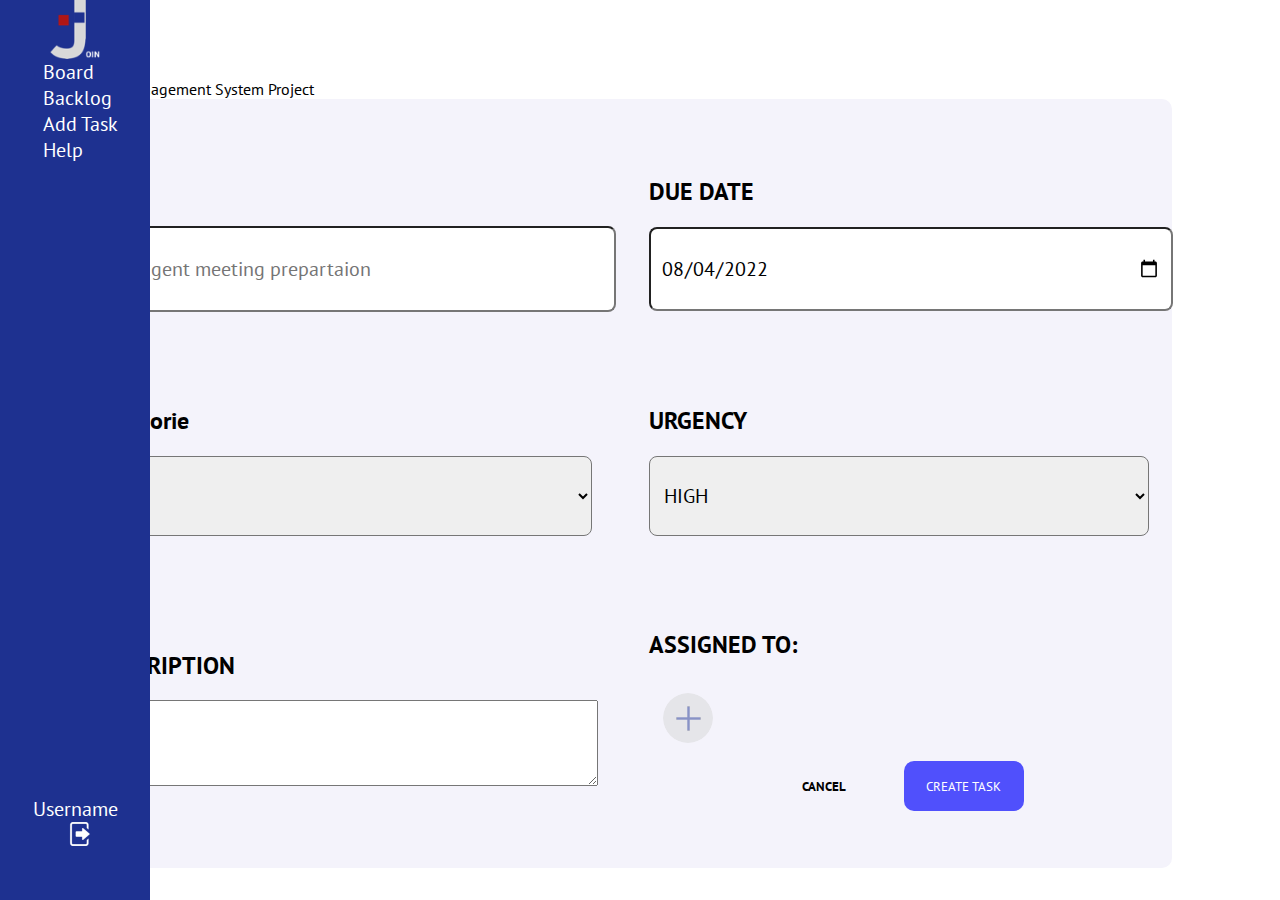
==== addTask.html @ 9ac65117 "responsiv addTask / not final" ====
<!DOCTYPE html>
<html lang="de">

<head>
    <meta charset="UTF-8">
    <meta http-equiv="X-UA-Compatible" content="IE=edge">
    <meta name="viewport" content="width=device-width, initial-scale=1.0">
    <title>add Task</title>
    <link rel="icon" href="img/joinlogo.png">
    <link href="https://cdn.jsdelivr.net/npm/bootstrap@5.2.0/dist/css/bootstrap.min.css" rel="stylesheet" integrity="sha384-gH2yIJqKdNHPEq0n4Mqa/HGKIhSkIHeL5AyhkYV8i59U5AR6csBvApHHNl/vI1Bx" crossorigin="anonymous">
    <link rel="icon" href="img/joinlogo.png">
    <link rel="stylesheet" href="css/style.css">
    <link rel="stylesheet" href="css/fonts.css">
    <link rel="stylesheet" href="css/board.css">
    <link rel="stylesheet" href="templates/header.css">
    <link rel="stylesheet" href="css/addtask.css">
    <script src="/scripts/mini_backend.js"></script>
    <script src="/scripts/script.js"></script>
    <script src="scripts/addTask.js"></script>
    <script src="scripts/board.js"></script>
    <script src="templates/includeHTML.js"></script>
    <script src="templates/header.js"></script>
</head>



<body onload="init(); loadDataBase();" class="d-flex">

    <div class="header-include-html" include-html="templates/header.html">
    </div>

    <div class="mainAddTaskContainer">


        <div class="pb-5">
            <h2 class="mb-0 fw-bold">Add Task</h2>
            <span class="text-primary">Learning Management System Project</span>
        </div>
        <div class=" addTask content-bg">
            <form onsubmit="addTask(); return false">
                <div class="inputFielder">
                    <h2 class="w-50 fs-5 fw-bold text-primary">Title</h2>
                    <input required type="text" placeholder="Managent meeting prepartaion" name="" id="title">
                </div>
                <div class="inputFielder">
                    <h2 class="w-50 fs-5 fw-bold text-primary"> DUE DATE</h2>
                    <input required type="date" value="2022-08-04" name="" id="date">
                </div>

                <div class="inputFielder">
                    <h2 class="w-50 fs-5 fw-bold text-primary">Categorie</h2>
                    <select onclick="updateCurrentUsers()" id="categorie" size="1">
                        <option>Sale</option>
                        <option>Product</option>
                        <option>Marketing</option>
                    </select>
                </div>
                <div class="inputFielder">
                    <h2 class="w-50 fs-5 fw-bold text-primary">URGENCY</h2>
                    <select id="prio" size="1">
                        <option>HIGH</option>
                        <option>MIDDLE</option>
                        <option>LOW</option>
                    </select>
                </div>
                <div class="inputFielder">
                    <h2 class="w-50 fs-5 fw-bold text-primary">DESCRIPTION</h2>
                    <textarea required name="" cols="50" id="description"></textarea>
                </div>

                <div class="inputFielder assignedContainer">
                    <h2 class="fs-5 fw-bold text-primary">ASSIGNED TO: <span id="AssignedName"></span> </h2>
                    <div class="test"><img class="avatar" src="img/icon plus.png" onclick="EmployeePicker()" alt="">
                        <div class="test2" id="NameFromEmployess"></div>


                        <div class="buttons"> <button class="cancelButton">CANCEL</button>
                            <button disabled id="createdButton" class="createButton">CREATE TASK</button>
                        </div>
                    </div>
                </div>
            </form>
        </div>

    </div>

</body>

</html>
---- css/style.css ----
* {
    font-family: 'PT Sans';
}

body {
    box-sizing: border-box;
}

.d-none {
    display: none;
}

.width-100 {
    width: 100%;
}

.text-center {
    text-align: center;
}

.flex-wrap {
    flex-wrap: wrap;
}

.word-wrap {
    word-wrap: break-word;
}

.align-center {
    align-items: center;
}

.object-fit {
    object-fit: contain;
}

.mr-10 {
    margin-right: 10px;
}

.mt-10 {
    margin-top: 10px;
}

/*Colors*/

.bg-blue {
    background-color: rgb(113, 149, 254);
}

.Product {
    background-color: rgb(204, 131, 223);
}

.Marketing {
    background-color: rgb(252, 176, 118);
}

.Sale {
    background-color: rgb(109, 161, 122);
}

/* Image */
.img-20 {
    width: 20px;
}

.img-25 {
    width: 25px;
}

.img-50 {
    width: 50px;
}

.img-75 {
    width: 75px;
}

.img-100 {
    width: 100px;
}

.img-150 {
    width: 150px;
}

.img-200 {
    width: 200px;
}

.img-250 {
    width: 250px;
}

.img-500 {
    width: 500px;
}

/* Backlog */

.primary-text {
    color: #1E3190;
}

.header-template {
    width: 150px;
}

.bl-task-box {
    padding-left: 8px;
    border-radius: 0.475rem;
}

.content-bg {
    background-color: #F4F3FB;
}

.bl-w-25 {
    width: 25%;
}

.bl-w-50 {
    width: 50%;
}

.bl-w-75 {
    width: 75%;
}

.bl-w-100 {
    width: calc(100% - 150px);
}

.pl {
    padding-left: 8vw;
}

.text-overflow {
    text-overflow: ellipsis;
}

@media (max-width: 768px) {
    .bl-w-25 {
        width: 50%;
    }

    .bl-w-50 {
        width: 100%;
    }

    .bl-w-75 {
        width: 50%;
    }

    .pl {
        padding-left: 0;
    }

    .h-details {
        display: none !important;
    }

    .rs-mt {
        margin-top: 15px;
    }

    .header-template {
        width: 0;
    }

    .bl-w-100 {
        width: 100%;
    }

    .admin-panel-container {
        margin-top: 100px;
        margin-left: 0 !important;
    }
}


/* Login */

.img-design {
    height: 100vh;
    width: 100%;
    object-fit: cover;
}

.login-container {
    position: absolute;
    z-index: 1;
    flex-direction: column;
    width: 400px;
    height: 450px;
    background-color: rgba(0, 0, 0, 0.7);
    padding: 64px;
    border-radius: 10px;
    overflow: hidden;
}

.login-container h1 {
    color: white;
}

.flex-center {
    display: flex;
    align-items: center;
    justify-content: center;
}

.form-design {
    display: flex;
    align-items: center;
    justify-content: center;
    flex-direction: column;
}

.input-design {
    padding: 8px;
    background-color: white;
    border-radius: 10px;
    border: none;
    outline: none;
}

.login-btn-design {
    font-size: 20px;
    padding: 10px;
    border-radius: 10px;
    border: none;
    outline: none;
    color: white;
    background-color: rgba(251, 252, 255, 0.2);
    transition: all 225ms ease-in-out;
}

.login-btn-design:hover {
    background-color: rgba(30, 49, 144, 1);
    transition: all 225ms ease-in-out;
}

.extra {
    font-weight: bold;
    color: white;
    transition: all 225ms ease-in-out;
    cursor: pointer;
}

.line {
    font-weight: bold;
    color: white;
}

.extra:hover {
    color: rgb(30, 49, 144);
    transition: all 225ms ease-in-out;
}

#noUser {
    color: white;
    text-align: center;
    padding: 8px;
    background-color: red;
    border-radius: 10px;
}

/* Admin-Panel */

.underline {
    border-bottom: 2px solid lightgray;
}

.admin-panel-container {
    display: flex;
    align-items: center;
    flex-direction: column;
    height: 100vh;
    padding-top: 16px;
    margin-left: 150px;
    overflow: hidden;
}

.admin-panel-inline-container {
    display: flex;
}

.text-design {
    font-size: 40px;
}

.create-btn-design {
    font-size: 20px;
    padding: 10px;
    border-radius: 10px;
    width: 200px;
    border: none;
    outline: none;
    color: white;
    background-color: rgba(30, 49, 144, 0.7);
    transition: all 225ms ease-in-out;
}

.delete-btn-design {
    font-size: 20px;
    padding: 10px;
    border-radius: 10px;
    width: 100px;
    border: none;
    outline: none;
    color: white;
    background-color: rgba(30, 49, 144, 0.7);
    transition: all 225ms ease-in-out;
}

.create-btn-design:hover,
.delete-btn-design:hover {
    background-color: rgba(30, 49, 144, 1);
    transition: all 225ms ease-in-out;
}

.flex-only-center {
    display: flex;
    justify-content: center;
}

.flex-left {
    display: flex;
    justify-items: center;

}

.flex-around {
    display: flex;
    align-items: center;
    justify-content: space-around;
}

.username-design {
    display: flex;
    align-items: center;
    flex-direction: column;

}

.username-text-design {
    font-size: 24px;
    font-weight: bold;
}

#allUsers {
    display: table-caption;
}

.width-200px {
    width: 200px;
}

.width-225px {
    width: 225px;
}

.form-floating {
    width: 270px;
}

#isAdmin {
    cursor: pointer;
}

.alert {
    display: flex;
    align-items: center;
    justify-content: center;
    transform: scale(1);
    transition: all 225ms ease-in-out;
}

.transform {
    transform: scale(0);
    transition: all 225ms ease-in-out;
}

.all-users-container {
    float: right;
    height: 700px;
    overflow: auto;
}

.password-design {
    position: absolute;
    top: 30%;
    right: 5%;
}

.eye-img-design {
    width: 25px;
    cursor: pointer;
}

/*Section Impressum & Datenschutz*/

.header-impressum-datenschutz {
    width: calc(100% - 150px);
    display: flex;
    flex-direction: column;
    padding-left: 25px;
    padding-right: 25px;
    margin-top: 20px;
}

@media (max-width: 768px) {

    .header-impressum-datenschutz {
        width: calc(100% - 0px);
        margin-top: 150px;
    }
}

@media (max-width: 1030px) {
    .admin-panel-container {
        margin-top: 100px;
    }

    .flex-left {
        display: inline-grid !important;
        justify-items: center;
        text-align: center;
    }

    .flex-left button {
        margin: 0 !important;
    }

    .flex-around {
        display: unset !important;
    }

    .delete-btn-container {
        margin-bottom: 1rem !important;
    }

}


@media (max-width: 1345px) {
    .admin-panel-inline-container {
        display: flex;
        align-items: center;
        flex-direction: column;
    }

    .admin-panel-container {
        overflow: unset !important;
    }

    .input-container {
        margin: 0 !important;
    }

    .all-users-container {
        float: unset;
        height: unset;
        overflow: unset;
    }
}


@media (max-width: 460px) {
    .login-container {
        width: 300px;
        padding-left: 32px !important;
        padding-right: 32px !important;
    }

    input,
    .form-floating {
        width: 240px !important;
    }
}

@media (max-width: 300px) {
    .login-container {
        width: 225px;
        padding-left: 32px !important;
        padding-right: 32px !important;
    }

    input,
    .form-floating {
        width: 165px !important;
    }
}
---- css/fonts.css ----
/* lato-100 - latin */
@font-face {
    font-family: 'Lato';
    font-style: normal;
    font-weight: 100;
    src: url('../fonts/lato-v23-latin-100.eot'); /* IE9 Compat Modes */
    src: local(''),
         url('../fonts/lato-v23-latin-100.eot?#iefix') format('embedded-opentype'), /* IE6-IE8 */
         url('../fonts/lato-v23-latin-100.woff2') format('woff2'), /* Super Modern Browsers */
         url('../fonts/lato-v23-latin-100.woff') format('woff'), /* Modern Browsers */
         url('../fonts/lato-v23-latin-100.ttf') format('truetype'), /* Safari, Android, iOS */
         url('../fonts/lato-v23-latin-100.svg#Lato') format('svg'); /* Legacy iOS */
  }
  /* lato-100italic - latin */
  @font-face {
    font-family: 'Lato';
    font-style: italic;
    font-weight: 100;
    src: url('../fonts/lato-v23-latin-100italic.eot'); /* IE9 Compat Modes */
    src: local(''),
         url('../fonts/lato-v23-latin-100italic.eot?#iefix') format('embedded-opentype'), /* IE6-IE8 */
         url('../fonts/lato-v23-latin-100italic.woff2') format('woff2'), /* Super Modern Browsers */
         url('../fonts/lato-v23-latin-100italic.woff') format('woff'), /* Modern Browsers */
         url('../fonts/lato-v23-latin-100italic.ttf') format('truetype'), /* Safari, Android, iOS */
         url('../fonts/lato-v23-latin-100italic.svg#Lato') format('svg'); /* Legacy iOS */
  }
  /* lato-300 - latin */
  @font-face {
    font-family: 'Lato';
    font-style: normal;
    font-weight: 300;
    src: url('/fonts/lato-v23-latin-300.eot'); /* IE9 Compat Modes */
    src: local(''),
         url('../fonts/lato-v23-latin-300.eot?#iefix') format('embedded-opentype'), /* IE6-IE8 */
         url('../fonts/lato-v23-latin-300.woff2') format('woff2'), /* Super Modern Browsers */
         url('../fonts/lato-v23-latin-300.woff') format('woff'), /* Modern Browsers */
         url('../fonts/lato-v23-latin-300.ttf') format('truetype'), /* Safari, Android, iOS */
         url('../fonts/lato-v23-latin-300.svg#Lato') format('svg'); /* Legacy iOS */
  }
  /* lato-300italic - latin */
  @font-face {
    font-family: 'Lato';
    font-style: italic;
    font-weight: 300;
    src: url('../fonts/lato-v23-latin-300italic.eot'); /* IE9 Compat Modes */
    src: local(''),
         url('../fonts/lato-v23-latin-300italic.eot?#iefix') format('embedded-opentype'), /* IE6-IE8 */
         url('../fonts/lato-v23-latin-300italic.woff2') format('woff2'), /* Super Modern Browsers */
         url('../fonts/lato-v23-latin-300italic.woff') format('woff'), /* Modern Browsers */
         url('../fonts/lato-v23-latin-300italic.ttf') format('truetype'), /* Safari, Android, iOS */
         url('../fonts/lato-v23-latin-300italic.svg#Lato') format('svg'); /* Legacy iOS */
  }
  /* lato-regular - latin */
  @font-face {
    font-family: 'Lato';
    font-style: normal;
    font-weight: 400;
    src: url('../fonts/lato-v23-latin-regular.eot'); /* IE9 Compat Modes */
    src: local(''),
         url('../fonts/lato-v23-latin-regular.eot?#iefix') format('embedded-opentype'), /* IE6-IE8 */
         url('../fonts/lato-v23-latin-regular.woff2') format('woff2'), /* Super Modern Browsers */
         url('../fonts/lato-v23-latin-regular.woff') format('woff'), /* Modern Browsers */
         url('../fonts/lato-v23-latin-regular.ttf') format('truetype'), /* Safari, Android, iOS */
         url('../fonts/lato-v23-latin-regular.svg#Lato') format('svg'); /* Legacy iOS */
  }
  /* lato-italic - latin */
  @font-face {
    font-family: 'Lato';
    font-style: italic;
    font-weight: 400;
    src: url('../fonts/lato-v23-latin-italic.eot'); /* IE9 Compat Modes */
    src: local(''),
         url('../fonts/lato-v23-latin-italic.eot?#iefix') format('embedded-opentype'), /* IE6-IE8 */
         url('../fonts/lato-v23-latin-italic.woff2') format('woff2'), /* Super Modern Browsers */
         url('../fonts/lato-v23-latin-italic.woff') format('woff'), /* Modern Browsers */
         url('../fonts/lato-v23-latin-italic.ttf') format('truetype'), /* Safari, Android, iOS */
         url('../fonts/lato-v23-latin-italic.svg#Lato') format('svg'); /* Legacy iOS */
  }
  /* lato-700 - latin */
  @font-face {
    font-family: 'Lato';
    font-style: normal;
    font-weight: 700;
    src: url('../fonts/lato-v23-latin-700.eot'); /* IE9 Compat Modes */
    src: local(''),
         url('../fonts/lato-v23-latin-700.eot?#iefix') format('embedded-opentype'), /* IE6-IE8 */
         url('../fonts/lato-v23-latin-700.woff2') format('woff2'), /* Super Modern Browsers */
         url('../fonts/lato-v23-latin-700.woff') format('woff'), /* Modern Browsers */
         url('../fonts/lato-v23-latin-700.ttf') format('truetype'), /* Safari, Android, iOS */
         url('../fonts/lato-v23-latin-700.svg#Lato') format('svg'); /* Legacy iOS */
  }
  /* lato-700italic - latin */
  @font-face {
    font-family: 'Lato';
    font-style: italic;
    font-weight: 700;
    src: url('../fonts/lato-v23-latin-700italic.eot'); /* IE9 Compat Modes */
    src: local(''),
         url('../fonts/lato-v23-latin-700italic.eot?#iefix') format('embedded-opentype'), /* IE6-IE8 */
         url('../fonts/lato-v23-latin-700italic.woff2') format('woff2'), /* Super Modern Browsers */
         url('../fonts/lato-v23-latin-700italic.woff') format('woff'), /* Modern Browsers */
         url('../fonts/lato-v23-latin-700italic.ttf') format('truetype'), /* Safari, Android, iOS */
         url('../fonts/lato-v23-latin-700italic.svg#Lato') format('svg'); /* Legacy iOS */
  }
  /* lato-900 - latin */
  @font-face {
    font-family: 'Lato';
    font-style: normal;
    font-weight: 900;
    src: url('../fonts/lato-v23-latin-900.eot'); /* IE9 Compat Modes */
    src: local(''),
         url('../fonts/lato-v23-latin-900.eot?#iefix') format('embedded-opentype'), /* IE6-IE8 */
         url('../fonts/lato-v23-latin-900.woff2') format('woff2'), /* Super Modern Browsers */
         url('../fonts/lato-v23-latin-900.woff') format('woff'), /* Modern Browsers */
         url('../fonts/lato-v23-latin-900.ttf') format('truetype'), /* Safari, Android, iOS */
         url('../fonts/lato-v23-latin-900.svg#Lato') format('svg'); /* Legacy iOS */
  }
  /* lato-900italic - latin */
  @font-face {
    font-family: 'Lato';
    font-style: italic;
    font-weight: 900;
    src: url('../fonts/lato-v23-latin-900italic.eot'); /* IE9 Compat Modes */
    src: local(''),
         url('../fonts/lato-v23-latin-900italic.eot?#iefix') format('embedded-opentype'), /* IE6-IE8 */
         url('../fonts/lato-v23-latin-900italic.woff2') format('woff2'), /* Super Modern Browsers */
         url('../fonts/lato-v23-latin-900italic.woff') format('woff'), /* Modern Browsers */
         url('../fonts/lato-v23-latin-900italic.ttf') format('truetype'), /* Safari, Android, iOS */
         url('../fonts/lato-v23-latin-900italic.svg#Lato') format('svg'); /* Legacy iOS */
  }

  /* teko-300 - latin */
@font-face {
     font-family: 'Teko';
     font-style: normal;
     font-weight: 300;
     src: url('../fonts/teko-v15-latin-300.eot'); /* IE9 Compat Modes */
     src: local(''),
          url('../fonts/teko-v15-latin-300.eot?#iefix') format('embedded-opentype'), /* IE6-IE8 */
          url('../fonts/teko-v15-latin-300.woff2') format('woff2'), /* Super Modern Browsers */
          url('../fonts/teko-v15-latin-300.woff') format('woff'), /* Modern Browsers */
          url('../fonts/teko-v15-latin-300.ttf') format('truetype'), /* Safari, Android, iOS */
          url('.../fonts/teko-v15-latin-300.svg#Teko') format('svg'); /* Legacy iOS */
   }
   /* teko-regular - latin */
   @font-face {
     font-family: 'Teko';
     font-style: normal;
     font-weight: 400;
     src: url('../fonts/teko-v15-latin-regular.eot'); /* IE9 Compat Modes */
     src: local(''),
          url('../fonts/teko-v15-latin-regular.eot?#iefix') format('embedded-opentype'), /* IE6-IE8 */
          url('../fonts/teko-v15-latin-regular.woff2') format('woff2'), /* Super Modern Browsers */
          url('../fonts/teko-v15-latin-regular.woff') format('woff'), /* Modern Browsers */
          url('../fonts/teko-v15-latin-regular.ttf') format('truetype'), /* Safari, Android, iOS */
          url('../fonts/teko-v15-latin-regular.svg#Teko') format('svg'); /* Legacy iOS */
   }
   /* teko-500 - latin */
   @font-face {
     font-family: 'Teko';
     font-style: normal;
     font-weight: 500;
     src: url('../fonts/teko-v15-latin-500.eot'); /* IE9 Compat Modes */
     src: local(''),
          url('../fonts/teko-v15-latin-500.eot?#iefix') format('embedded-opentype'), /* IE6-IE8 */
          url('../fonts/teko-v15-latin-500.woff2') format('woff2'), /* Super Modern Browsers */
          url('../fonts/teko-v15-latin-500.woff') format('woff'), /* Modern Browsers */
          url('../fonts/teko-v15-latin-500.ttf') format('truetype'), /* Safari, Android, iOS */
          url('../fonts/teko-v15-latin-500.svg#Teko') format('svg'); /* Legacy iOS */
   }
   /* teko-600 - latin */
   @font-face {
     font-family: 'Teko';
     font-style: normal;
     font-weight: 600;
     src: url('../fonts/teko-v15-latin-600.eot'); /* IE9 Compat Modes */
     src: local(''),
          url('../fonts/teko-v15-latin-600.eot?#iefix') format('embedded-opentype'), /* IE6-IE8 */
          url('../fonts/teko-v15-latin-600.woff2') format('woff2'), /* Super Modern Browsers */
          url('../fonts/teko-v15-latin-600.woff') format('woff'), /* Modern Browsers */
          url('../fonts/teko-v15-latin-600.ttf') format('truetype'), /* Safari, Android, iOS */
          url('../fonts/teko-v15-latin-600.svg#Teko') format('svg'); /* Legacy iOS */
   }
   /* teko-700 - latin */
   @font-face {
     font-family: 'Teko';
     font-style: normal;
     font-weight: 700;
     src: url('../fonts/teko-v15-latin-700.eot'); /* IE9 Compat Modes */
     src: local(''),
          url('../fonts/teko-v15-latin-700.eot?#iefix') format('embedded-opentype'), /* IE6-IE8 */
          url('../fonts/teko-v15-latin-700.woff2') format('woff2'), /* Super Modern Browsers */
          url('../fonts/teko-v15-latin-700.woff') format('woff'), /* Modern Browsers */
          url('../fonts/teko-v15-latin-700.ttf') format('truetype'), /* Safari, Android, iOS */
          url('../fonts/teko-v15-latin-700.svg#Teko') format('svg'); /* Legacy iOS */
   }

   /* pt-sans-regular - latin */
@font-face {
     font-family: 'PT Sans';
     font-style: normal;
     font-weight: 400;
     src: url('../fonts/pt-sans-v17-latin-regular.eot'); /* IE9 Compat Modes */
     src: local(''),
          url('../fonts/pt-sans-v17-latin-regular.eot?#iefix') format('embedded-opentype'), /* IE6-IE8 */
          url('../fonts/pt-sans-v17-latin-regular.woff2') format('woff2'), /* Super Modern Browsers */
          url('../fonts/pt-sans-v17-latin-regular.woff') format('woff'), /* Modern Browsers */
          url('../fonts/pt-sans-v17-latin-regular.ttf') format('truetype'), /* Safari, Android, iOS */
          url('../fonts/pt-sans-v17-latin-regular.svg#PTSans') format('svg'); /* Legacy iOS */
   }
   /* pt-sans-italic - latin */
   @font-face {
     font-family: 'PT Sans';
     font-style: italic;
     font-weight: 400;
     src: url('../fonts/pt-sans-v17-latin-italic.eot'); /* IE9 Compat Modes */
     src: local(''),
          url('../fonts/pt-sans-v17-latin-italic.eot?#iefix') format('embedded-opentype'), /* IE6-IE8 */
          url('../fonts/pt-sans-v17-latin-italic.woff2') format('woff2'), /* Super Modern Browsers */
          url('../fonts/pt-sans-v17-latin-italic.woff') format('woff'), /* Modern Browsers */
          url('../fonts/pt-sans-v17-latin-italic.ttf') format('truetype'), /* Safari, Android, iOS */
          url('../fonts/pt-sans-v17-latin-italic.svg#PTSans') format('svg'); /* Legacy iOS */
   }
   /* pt-sans-700 - latin */
   @font-face {
     font-family: 'PT Sans';
     font-style: normal;
     font-weight: 700;
     src: url('../fonts/pt-sans-v17-latin-700.eot'); /* IE9 Compat Modes */
     src: local(''),
          url('../fonts/pt-sans-v17-latin-700.eot?#iefix') format('embedded-opentype'), /* IE6-IE8 */
          url('../fonts/pt-sans-v17-latin-700.woff2') format('woff2'), /* Super Modern Browsers */
          url('../fonts/pt-sans-v17-latin-700.woff') format('woff'), /* Modern Browsers */
          url('../fonts/pt-sans-v17-latin-700.ttf') format('truetype'), /* Safari, Android, iOS */
          url('../fonts/pt-sans-v17-latin-700.svg#PTSans') format('svg'); /* Legacy iOS */
   }
   /* pt-sans-700italic - latin */
   @font-face {
     font-family: 'PT Sans';
     font-style: italic;
     font-weight: 700;
     src: url('../fonts/pt-sans-v17-latin-700italic.eot'); /* IE9 Compat Modes */
     src: local(''),
          url('../fonts/pt-sans-v17-latin-700italic.eot?#iefix') format('embedded-opentype'), /* IE6-IE8 */
          url('../fonts/pt-sans-v17-latin-700italic.woff2') format('woff2'), /* Super Modern Browsers */
          url('../fonts/pt-sans-v17-latin-700italic.woff') format('woff'), /* Modern Browsers */
          url('../fonts/pt-sans-v17-latin-700italic.ttf') format('truetype'), /* Safari, Android, iOS */
          url('../fonts/pt-sans-v17-latin-700italic.svg#PTSans') format('svg'); /* Legacy iOS */
   }
---- css/board.css ----
/*Section board.html*/

.board {
    display: flex;
}

.header-include-html { 
    width: 150px;
}

.all-boxes {
    width: calc(100% - 150px);
    display: flex;
    justify-content: center;
    margin-top: 50px;
}

.div-todo-progress {
    display: flex;
}

.div-testing-Done {
    display: flex;
}

.board-box { /*One Complete department*/
    width: 350px;
    padding-left: 14px;
    padding-right: 14px;
    margin-bottom: 8px;
}

.board-content { /*Board-Content Departments*/
    background-color: rgb(244, 243, 251);
    overflow: auto;
    height: 800px;
    padding: 20px;
    border-radius: 5px;
}

/*Section board.js/function htmlTicket()*/

.ticket-color {
    border-radius: 10px;
    padding-left: 8px;
}

.ticket {
    padding: 10px;
    margin-bottom: 20px;
    font-size: 18px;
    background-color: white;
    box-shadow: 6px 5px 8px 0px rgba(161,154,154,0.8);
    -webkit-box-shadow: 6px 5px 8px 0px rgba(161,154,154,0.8);
    -moz-box-shadow: 6px 5px 8px 0px rgba(161,154,154,0.8);
}

.ticket:hover {
    background-color: rgba(244, 243, 251, 0.950);
}

.trash-img {
    width: 25px;
    fill: rgb(206, 206, 206);
    transition: all 300ms ease-in-out;
}

.trash-img:hover {
    cursor: pointer;
    fill: rgb(185, 182, 182);
    transform: scale(1.2);
}

.section-bottum {
    flex-direction: column;
}

.category-board {
    display: flex;
    justify-content: center;
    align-items: center;
    height: 30px;
    width: 100px;
    margin-top: 10px;
    border-radius: 5px;
    color: #F4F3FB;
    font-weight: 600;
}

.cursorMove {
    cursor: move;
}

/*Section Mobile Customization*/

@media (max-height: 375px) {
    
    .div-todo-progress {
        margin-top: 10px !important;
    }
}

@media (max-width: 1550px) {

    .div-todo-progress {
        flex-direction: column;
    }

    .div-testing-Done {
        flex-direction: column;
    }

    .board-box {
        width: 600px;
    }

    .board-content {
        height: 350px;
    }

    .teamMembers-div { /*board.js-Mobile-Customization*/
        display: flex;
        flex-direction: column;
    }
}

@media (max-width: 1350px) {

    .div-todo-progress {
        margin-top: -65px;
    }

    .all-boxes {
        flex-direction: column;
        align-items: center;
        margin-top: 106px;
    }

    .board-box {
        margin-bottom: 40px;
    }
}

@media (max-width: 768px) {

    .header-include-html {
        width: 100%;
    }

    .div-todo-progress {
        margin-top: 40px;
    }

    .board {
        flex-direction: column;
        align-items: center;
    }
}

@media (max-width: 600px) {

    .header-include-html {
        width: 100%;
    }

    .board-box {
        width: 300px;
    }
}
---- templates/header.css ----
.overflow {
    overflow: hidden;
}

.header {
    position: fixed;
    top: 0;
    left: 0;
    display: flex;
    align-items: center;
    flex-direction: column;
    justify-content: space-between;
    background-color: rgb(30, 49, 144);
    height: 100vh;
    width: 150px;
    z-index: 1;
}

.header-child {
    display: flex;
    flex-direction: column;
}

.img-center {
    display: flex;
    justify-content: center;
}

.header a,
.responsive-container a {
    text-decoration: none;
    color: white;
    font-size: 20px;
    padding-left: 6px;
    border-left: 4px solid transparent;
    transform: translateX(0px);
    transition: all 225ms ease-in-out;
}

.header a:hover,
.responsive-container a:hover {
    border-left: 4px solid white;
    transform: translateX(15px);
    transition: all 225ms ease-in-out;
}

.absolute {
    position: absolute;
    bottom: 5%;
    cursor: pointer;
}

.menu-design {
    display: none;
    cursor: pointer;
}

/* Responsive Container */
#responsive {
    transform: translateX(-3000px);
    transition: all 225ms ease-in-out;
}

.nav-transform-on {
    transform: translateX(0px) !important;
    transition: all 225ms ease-in-out;
}

.responsive-container {
    position: fixed;
    display: flex;
    align-items: center;
    justify-content: space-between;
    flex-direction: column;
    background-color: rgb(30, 49, 144);
    margin-top: 100px;
    height: calc(100vh - 100px);
    width: 100vw;
    z-index: 100;
}

.responsive-container a {
    font-size: 24px;
}

.responsive-container-child {
    display: flex;
    align-items: center;
    flex-direction: column;
}

.user-logedin {
    color: white;
    font-size: 20px;
    text-align: center;

}

.logout-flex {
    display: flex;
    flex-direction: column;
    justify-content: center;
    align-items: center;
    margin-bottom: 3rem;
}


@media(min-width: 769px) {

    .nav-transform-on {
        transform: translateX(-3000px) !important;
    }
}

@media (max-width: 768px) {

    .logout-flex {
        display: none;
    }

    .header {
        flex-direction: unset;
        height: 100px;
        width: 100vw;
    }

    .header img {
        margin-top: 0 !important;
        margin-bottom: 0 !important;
    }

    .header-child img {
        margin: 0 3rem;
    }

    .header a {
        margin-right: 0.5rem;
        margin-top: 0 !important;
        margin-bottom: 0 !important;
    }

    .header-child a,
    .placeholder-responsive {
        display: none;
    }

    .menu-design {
        display: unset;
    }

}

/* width */
::-webkit-scrollbar {
    width: 10px;
}

/* Track */
::-webkit-scrollbar-track {
    background: #f1f1f1;
}

/* Handle */
::-webkit-scrollbar-thumb {
    background: rgb(30, 49, 144);
}

/* Handle on hover */
::-webkit-scrollbar-thumb:hover {
    background: #555;
}
---- css/addtask.css ----
input,
select {
    height: 80px;
    width: 500px;
    font-size: 20px;
    border-radius: 8px;
    padding-left: 10px;
    padding-right: 10px;
}

form {
    display: flex;
    flex-wrap: wrap;
    align-items: center;
    justify-content: space-around;
}

.addTask {
    display: flex;
    border-radius: 10px;
    padding-top: 20px;
    padding-bottom: 20px;
    height: 90%;
}

.mainAddTaskContainer {
    margin-left: 50px;
    margin-right: 50px;
    margin-top: 20px;
    width: calc(100% - 150px);
    height: 90vh;
}

.inputFielder {
    width: 500px;
    margin: 30px;
}

.avatar {
    border-radius: 50%;
    height: 50px;
    width: 50px;
    margin: 10px;
    opacity: 0.5;
    cursor: pointer;
    border: 4px solid transparent;
}

.avatar:hover {
    opacity: 1;
}

.avatar-selected {
    opacity: 1;
    border: 4px solid blue;
}

.createButton {
    border: none;
    border-radius: 10px;
    background-color: rgb(80, 80, 252);
    color: white;
    margin-left: 10px;
    margin-right: 10px;
    height: 50px;
    width: 120px;
}

.createButtonhover:hover {
    background-color: blue;
}

.cancelButton {
    border: none;
    border-radius: 10px;
    background-color: transparent;
    color: black;
    margin-left: 10px;
    margin-right: 10px;
    height: 50px;
    width: 120px;
    font-weight: bolder;
}

.cancelButton:hover {
    background-color: #cfcdd6;
}

.assignedContainer {
    display: flex;
    flex-direction: column;
    justify-content: space-around;
}

textarea {
    resize: both;
    width: 500px;
    height: 80px;
}

.buttons {
    display: flex;
    justify-content: center;
}

@media (max-width: 1360px) {
    .inputFielder {
        width: 490px;
        margin: 10px;
    }
}

@media (max-width: 1260px) {
    textarea {
        height: 50px;
    }
    input,
    select {
        height: 60px;
    }
    .test {
        display: flex;
        justify-content: space-around;
    }
    .test2 {
        text-align: center;
    }
}
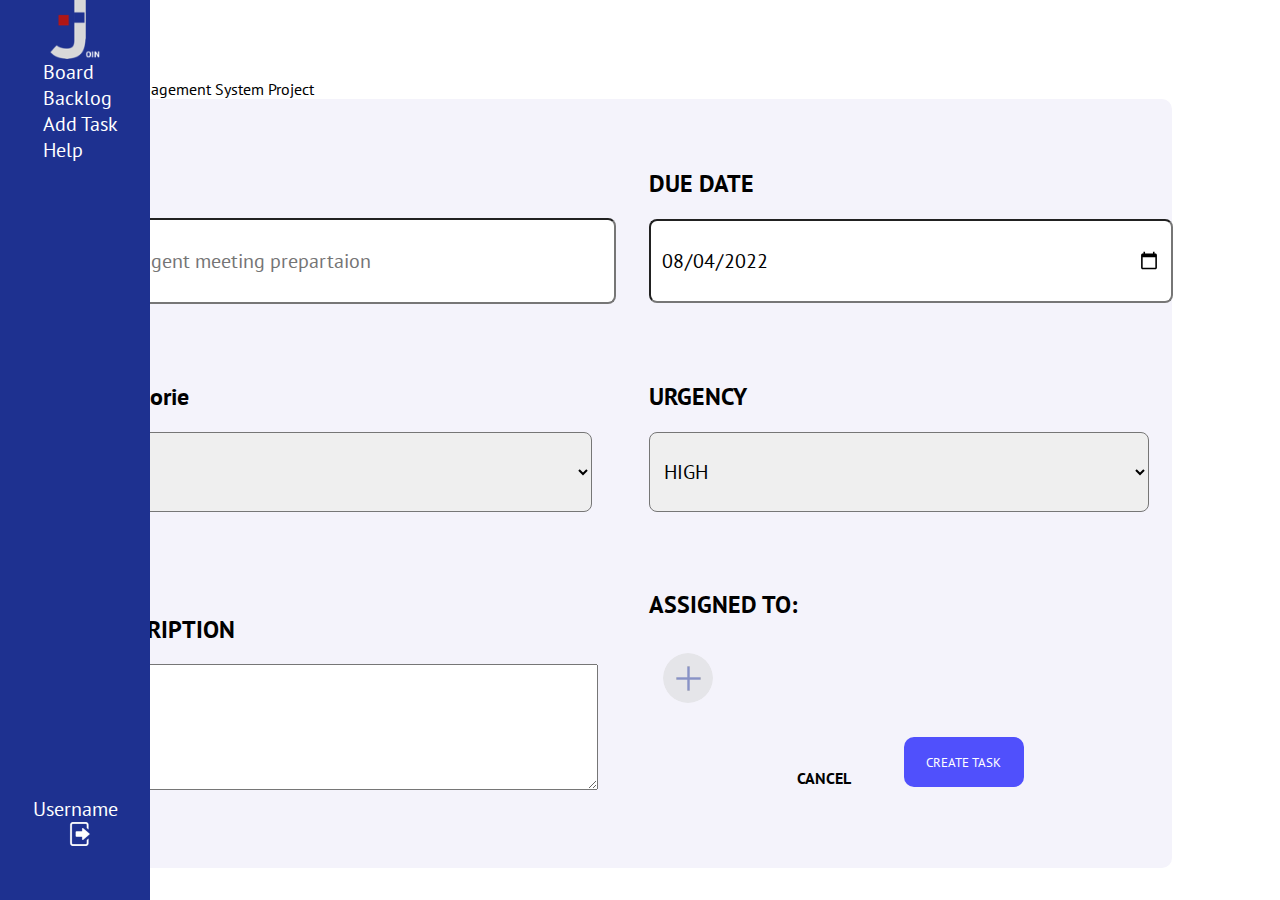
==== commit 00d47516: "add cancel Button function" ====
--- a/addTask.html
+++ b/addTask.html
@@ -49,7 +49,7 @@
 
                 <div class="inputFielder">
                     <h2 class="w-50 fs-5 fw-bold text-primary">Categorie</h2>
-                    <select onclick="updateCurrentUsers()" id="categorie" size="1">
+                    <select id="categorie" size="1">
                         <option>Sale</option>
                         <option>Product</option>
                         <option>Marketing</option>
@@ -71,17 +71,19 @@
                 <div class="inputFielder assignedContainer">
                     <h2 class="fs-5 fw-bold text-primary">ASSIGNED TO: <span id="AssignedName"></span> </h2>
                     <div class="test"><img class="avatar" src="img/icon plus.png" onclick="EmployeePicker()" alt="">
-                        <div class="test2" id="NameFromEmployess"></div>
-
-
-                        <div class="buttons"> <button class="cancelButton">CANCEL</button>
-                            <button disabled id="createdButton" class="createButton">CREATE TASK</button>
+                        <div class="test2">
+                            <ul id="NameFromEmployess"></ul>
+                        </div>
+                        <div class="buttons">
+                            <a href="addTask.html">
+                                <p class="cancelButton">CANCEL</p>
+                            </a>
+                            <button disabled value="created" id="createdButton" class="createButton">CREATE TASK</button>
                         </div>
                     </div>
                 </div>
             </form>
         </div>
-
     </div>
 
 </body>
--- a/css/style.css
+++ b/css/style.css
@@ -193,7 +193,7 @@
     z-index: 1;
     flex-direction: column;
     width: 400px;
-    height: 450px;
+    height: 500px;
     background-color: rgba(0, 0, 0, 0.7);
     padding: 64px;
     border-radius: 10px;
@@ -491,4 +491,21 @@
     .form-floating {
         width: 165px !important;
     }
+
+    #extras {
+        display: flex;
+        align-items: center;
+        flex-direction: column;
+        justify-content: center;
+        margin-top: 0 !important;
+    }
+
+    .line {
+        display: none;
+    }
+
+    .extra {
+        margin-right: 0 !important;
+        margin-bottom: 0.25rem;
+    }
 }--- a/css/board.css
+++ b/css/board.css
@@ -4,7 +4,7 @@
     display: flex;
 }
 
-.header-include-html { 
+.header-include-html {
     width: 150px;
 }
 
@@ -23,14 +23,16 @@
     display: flex;
 }
 
-.board-box { /*One Complete department*/
+.board-box {
+    /*One Complete department*/
     width: 350px;
     padding-left: 14px;
     padding-right: 14px;
     margin-bottom: 8px;
 }
 
-.board-content { /*Board-Content Departments*/
+.board-content {
+    /*Board-Content Departments*/
     background-color: rgb(244, 243, 251);
     overflow: auto;
     height: 800px;
@@ -50,9 +52,9 @@
     margin-bottom: 20px;
     font-size: 18px;
     background-color: white;
-    box-shadow: 6px 5px 8px 0px rgba(161,154,154,0.8);
-    -webkit-box-shadow: 6px 5px 8px 0px rgba(161,154,154,0.8);
-    -moz-box-shadow: 6px 5px 8px 0px rgba(161,154,154,0.8);
+    box-shadow: 6px 5px 8px 0px rgba(161, 154, 154, 0.8);
+    -webkit-box-shadow: 6px 5px 8px 0px rgba(161, 154, 154, 0.8);
+    -moz-box-shadow: 6px 5px 8px 0px rgba(161, 154, 154, 0.8);
 }
 
 .ticket:hover {
@@ -94,7 +96,7 @@
 /*Section Mobile Customization*/
 
 @media (max-height: 375px) {
-    
+
     .div-todo-progress {
         margin-top: 10px !important;
     }
@@ -118,7 +120,8 @@
         height: 350px;
     }
 
-    .teamMembers-div { /*board.js-Mobile-Customization*/
+    .teamMembers-div {
+        /*board.js-Mobile-Customization*/
         display: flex;
         flex-direction: column;
     }
--- a/css/addtask.css
+++ b/css/addtask.css
@@ -50,9 +50,13 @@
     opacity: 1;
 }
 
-.avatar-selected {
-    opacity: 1;
-    border: 4px solid blue;
+.Employee-selected {
+    font-weight: bolder;
+    color: rgb(30, 49, 144);
+}
+
+.employee {
+    cursor: pointer;
 }
 
 .createButton {
@@ -71,6 +75,10 @@
 }
 
 .cancelButton {
+    cursor: pointer;
+    display: flex;
+    justify-content: center;
+    align-items: center;
     border: none;
     border-radius: 10px;
     background-color: transparent;
@@ -80,6 +88,10 @@
     height: 50px;
     width: 120px;
     font-weight: bolder;
+}
+
+a {
+    text-decoration: none;
 }
 
 .cancelButton:hover {
@@ -95,7 +107,7 @@
 textarea {
     resize: both;
     width: 500px;
-    height: 80px;
+    height: 120px;
 }
 
 .buttons {
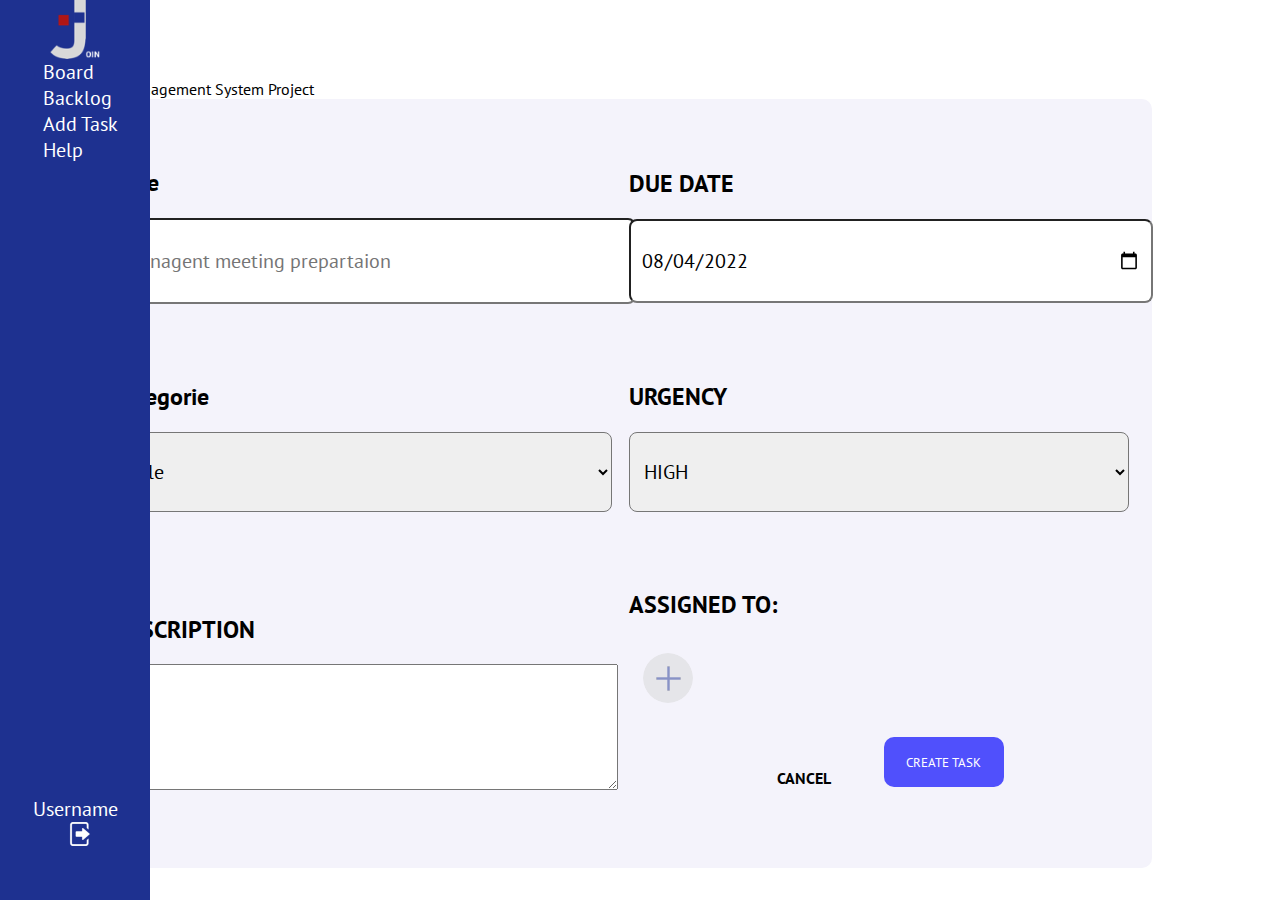
==== commit ea38850d: "add.css" ====
--- a/addTask.html
+++ b/addTask.html
@@ -24,20 +24,19 @@
 
 
 
-<body onload="init(); loadDataBase();" class="d-flex">
+<body onload="init(); loadDataBase();">
 
     <div class="header-include-html" include-html="templates/header.html">
     </div>
 
     <div class="mainAddTaskContainer">
 
-
         <div class="pb-5">
             <h2 class="mb-0 fw-bold">Add Task</h2>
             <span class="text-primary">Learning Management System Project</span>
         </div>
         <div class=" addTask content-bg">
-            <form onsubmit="addTask(); return false">
+            <form onsubmit="createdTask(); return false">
                 <div class="inputFielder">
                     <h2 class="w-50 fs-5 fw-bold text-primary">Title</h2>
                     <input required type="text" placeholder="Managent meeting prepartaion" name="" id="title">
@@ -78,7 +77,7 @@
                             <a href="addTask.html">
                                 <p class="cancelButton">CANCEL</p>
                             </a>
-                            <button disabled value="created" id="createdButton" class="createButton">CREATE TASK</button>
+                            <button disabled id="createdButton" class="createButton">CREATE TASK</button>
                         </div>
                     </div>
                 </div>
--- a/css/style.css
+++ b/css/style.css
@@ -42,6 +42,7 @@
     margin-top: 10px;
 }
 
+
 /*Colors*/
 
 .bg-blue {
@@ -60,7 +61,9 @@
     background-color: rgb(109, 161, 122);
 }
 
+
 /* Image */
+
 .img-20 {
     width: 20px;
 }
@@ -96,6 +99,7 @@
 .img-500 {
     width: 500px;
 }
+
 
 /* Backlog */
 
@@ -138,45 +142,6 @@
 
 .text-overflow {
     text-overflow: ellipsis;
-}
-
-@media (max-width: 768px) {
-    .bl-w-25 {
-        width: 50%;
-    }
-
-    .bl-w-50 {
-        width: 100%;
-    }
-
-    .bl-w-75 {
-        width: 50%;
-    }
-
-    .pl {
-        padding-left: 0;
-    }
-
-    .h-details {
-        display: none !important;
-    }
-
-    .rs-mt {
-        margin-top: 15px;
-    }
-
-    .header-template {
-        width: 0;
-    }
-
-    .bl-w-100 {
-        width: 100%;
-    }
-
-    .admin-panel-container {
-        margin-top: 100px;
-        margin-left: 0 !important;
-    }
 }
 
 
@@ -266,6 +231,7 @@
     border-radius: 10px;
 }
 
+
 /* Admin-Panel */
 
 .underline {
@@ -328,7 +294,6 @@
 .flex-left {
     display: flex;
     justify-items: center;
-
 }
 
 .flex-around {
@@ -341,7 +306,6 @@
     display: flex;
     align-items: center;
     flex-direction: column;
-
 }
 
 .username-text-design {
@@ -399,6 +363,7 @@
     cursor: pointer;
 }
 
+
 /*Section Impressum & Datenschutz*/
 
 .header-impressum-datenschutz {
@@ -410,39 +375,88 @@
     margin-top: 20px;
 }
 
+
+/*HELP*/
+
+.help-box-1 {
+    display: flex;
+    flex-direction: row-reverse;
+}
+
+.help-box-2 {
+    display: flex;
+}
+
 @media (max-width: 768px) {
-
     .header-impressum-datenschutz {
         width: calc(100% - 0px);
         margin-top: 150px;
     }
+    .bl-w-25 {
+        width: 50%;
+    }
+    .bl-w-50 {
+        width: 100%;
+    }
+    .bl-w-75 {
+        width: 50%;
+    }
+    .pl {
+        padding-left: 0;
+    }
+    .h-details {
+        display: none !important;
+    }
+    .rs-mt {
+        margin-top: 15px;
+    }
+    .header-template {
+        width: 0;
+    }
+    .bl-w-100 {
+        width: 100%;
+        margin-top: 100px;
+    }
+    .admin-panel-container {
+        margin-top: 100px;
+        margin-left: 0 !important;
+    }
+}
+
+@media (max-width: 950px) {
+    .help-box-1 {
+        display: block;
+    }
+    .help-box-1 img {
+        width: 100% !important;
+    }
+    .help-box-2 {
+        display: block;
+    }
+    .help-box-2 img {
+        width: 100% !important;
+    }
 }
 
 @media (max-width: 1030px) {
     .admin-panel-container {
         margin-top: 100px;
     }
-
     .flex-left {
         display: inline-grid !important;
         justify-items: center;
         text-align: center;
     }
-
     .flex-left button {
         margin: 0 !important;
     }
-
     .flex-around {
         display: unset !important;
     }
-
     .delete-btn-container {
         margin-bottom: 1rem !important;
     }
-
-}
-
+}
 
 @media (max-width: 1345px) {
     .admin-panel-inline-container {
@@ -450,22 +464,18 @@
         align-items: center;
         flex-direction: column;
     }
-
     .admin-panel-container {
         overflow: unset !important;
     }
-
     .input-container {
         margin: 0 !important;
     }
-
     .all-users-container {
         float: unset;
         height: unset;
         overflow: unset;
     }
 }
-
 
 @media (max-width: 460px) {
     .login-container {
@@ -473,7 +483,6 @@
         padding-left: 32px !important;
         padding-right: 32px !important;
     }
-
     input,
     .form-floating {
         width: 240px !important;
@@ -486,12 +495,10 @@
         padding-left: 32px !important;
         padding-right: 32px !important;
     }
-
     input,
     .form-floating {
         width: 165px !important;
     }
-
     #extras {
         display: flex;
         align-items: center;
@@ -499,11 +506,9 @@
         justify-content: center;
         margin-top: 0 !important;
     }
-
     .line {
         display: none;
     }
-
     .extra {
         margin-right: 0 !important;
         margin-bottom: 0.25rem;
--- a/css/board.css
+++ b/css/board.css
@@ -31,13 +31,27 @@
     margin-bottom: 8px;
 }
 
+.box-frame-top {
+    background-color: rgb(244, 243, 251);
+    border-top-left-radius: 5px;
+    border-top-right-radius: 5px;
+    height: 20px;
+}
+
+.box-frame-bottom {
+    background-color: rgb(244, 243, 251);
+    border-bottom-left-radius: 5px;
+    border-bottom-right-radius: 5px;
+    height: 20px;
+}
+
 .board-content {
     /*Board-Content Departments*/
     background-color: rgb(244, 243, 251);
     overflow: auto;
     height: 800px;
-    padding: 20px;
-    border-radius: 5px;
+    padding-left: 20px;
+    padding-right: 20px;
 }
 
 /*Section board.js/function htmlTicket()*/
@@ -52,9 +66,7 @@
     margin-bottom: 20px;
     font-size: 18px;
     background-color: white;
-    box-shadow: 6px 5px 8px 0px rgba(161, 154, 154, 0.8);
-    -webkit-box-shadow: 6px 5px 8px 0px rgba(161, 154, 154, 0.8);
-    -moz-box-shadow: 6px 5px 8px 0px rgba(161, 154, 154, 0.8);
+    box-shadow: -2px 0px 6px 0px rgba(0,0,0,0.21);
 }
 
 .ticket:hover {
@@ -112,6 +124,10 @@
         flex-direction: column;
     }
 
+    .frame-top-ticket {
+        width: 562px;
+    }
+
     .board-box {
         width: 600px;
     }
@@ -166,7 +182,25 @@
         width: 100%;
     }
 
+    .frame-top-ticket {
+        width: 262px;
+    }
+
     .board-box {
         width: 300px;
     }
+}
+
+@media (max-width: 310px) {
+
+    .board-box {
+        width: 250px;
+    }
+}
+
+@media (max-width: 260px) {
+
+    .board-box {
+        width: 210px;
+    }
 }--- a/css/addtask.css
+++ b/css/addtask.css
@@ -18,8 +18,8 @@
 .addTask {
     display: flex;
     border-radius: 10px;
-    padding-top: 20px;
-    padding-bottom: 20px;
+    padding: 20px 20px;
+    margin: 0 20px;
     height: 90%;
 }
 
@@ -137,4 +137,64 @@
     .test2 {
         text-align: center;
     }
+}
+
+@media (max-width: 770px) {
+    input,
+    select {
+        width: 100% !important;
+    }
+    textarea {
+        width: 100%;
+    }
+    .header-include-html {
+        width: 20px;
+    }
+    .mainAddTaskContainer {
+        width: auto;
+        margin-left: 0;
+        margin-right: 0;
+    }
+    .inputFielder {
+        width: 100%;
+    }
+}
+
+@media (max-width: 530px) {
+    .buttons {
+        flex-direction: column-reverse;
+    }
+}
+
+@media (max-width: 390px) {
+    .createButton {
+        font-size: 13px;
+        width: 90px;
+    }
+    .cancelButton {
+        font-size: 13px;
+        width: 90px;
+    }
+    .avatar {
+        height: 30px;
+        width: 30px;
+    }
+    .test2 {
+        font-size: 13px;
+    }
+}
+
+@media (max-width: 300px) {
+    .createButton {
+        width: 70px;
+        margin-right: 0;
+    }
+    .cancelButton {
+        width: 70px;
+        margin-right: 0;
+    }
+    .assignedContainer {
+        margin-left: 0;
+        margin-right: 0;
+    }
 }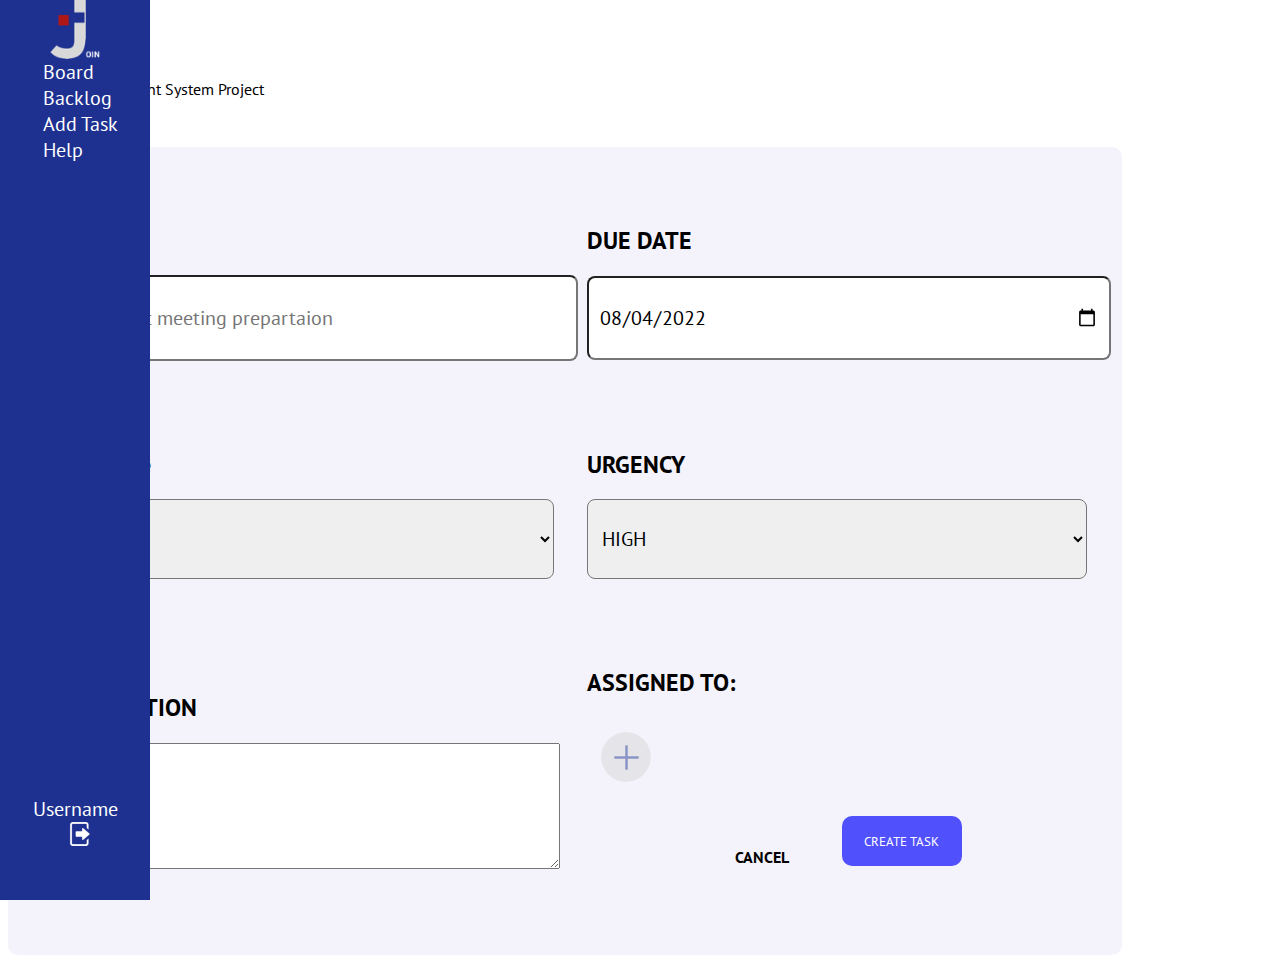
==== commit 8508a138: "bugfix" ====
--- a/addTask.html
+++ b/addTask.html
@@ -7,7 +7,8 @@
     <meta name="viewport" content="width=device-width, initial-scale=1.0">
     <title>add Task</title>
     <link rel="icon" href="img/joinlogo.png">
-    <link href="https://cdn.jsdelivr.net/npm/bootstrap@5.2.0/dist/css/bootstrap.min.css" rel="stylesheet" integrity="sha384-gH2yIJqKdNHPEq0n4Mqa/HGKIhSkIHeL5AyhkYV8i59U5AR6csBvApHHNl/vI1Bx" crossorigin="anonymous">
+    <link href="https://cdn.jsdelivr.net/npm/bootstrap@5.2.0/dist/css/bootstrap.min.css" rel="stylesheet"
+        integrity="sha384-gH2yIJqKdNHPEq0n4Mqa/HGKIhSkIHeL5AyhkYV8i59U5AR6csBvApHHNl/vI1Bx" crossorigin="anonymous">
     <link rel="icon" href="img/joinlogo.png">
     <link rel="stylesheet" href="css/style.css">
     <link rel="stylesheet" href="css/fonts.css">
@@ -24,14 +25,14 @@
 
 
 
-<body onload="init(); loadDataBase();">
+<body class="d-flex" onload="init(); loadDataBase();">
 
     <div class="header-include-html" include-html="templates/header.html">
     </div>
 
-    <div class="mainAddTaskContainer">
+    <div class="mainAddTaskContainer py-4 px-3">
 
-        <div class="pb-5">
+        <div class="addTask-headline">
             <h2 class="mb-0 fw-bold">Add Task</h2>
             <span class="text-primary">Learning Management System Project</span>
         </div>
@@ -69,8 +70,9 @@
 
                 <div class="inputFielder assignedContainer">
                     <h2 class="fs-5 fw-bold text-primary">ASSIGNED TO: <span id="AssignedName"></span> </h2>
-                    <div class="test"><img class="avatar" src="img/icon plus.png" onclick="EmployeePicker()" alt="">
-                        <div class="test2">
+                    <div class="assign-to-design"><img class="avatar" src="img/icon plus.png" onclick="EmployeePicker()"
+                            alt="">
+                        <div class="all-users-design">
                             <ul id="NameFromEmployess"></ul>
                         </div>
                         <div class="buttons">
--- a/templates/header.css
+++ b/templates/header.css
@@ -104,6 +104,11 @@
     margin-bottom: 3rem;
 }
 
+#links {
+    display: flex;
+    flex-direction: column;
+}
+
 
 @media(min-width: 769px) {
 
--- a/css/addtask.css
+++ b/css/addtask.css
@@ -18,21 +18,22 @@
 .addTask {
     display: flex;
     border-radius: 10px;
-    padding: 20px 20px;
-    margin: 0 20px;
+    padding: 1.5rem 1.5rem;
     height: 90%;
 }
 
 .mainAddTaskContainer {
-    margin-left: 50px;
-    margin-right: 50px;
-    margin-top: 20px;
     width: calc(100% - 150px);
-    height: 90vh;
+    height: calc(100vh - 55px);
+
+}
+
+.addTask-headline {
+    padding-bottom: 3rem !important;
 }
 
 .inputFielder {
-    width: 500px;
+    width: 510px;
     margin: 30px;
 }
 
@@ -115,48 +116,78 @@
     justify-content: center;
 }
 
-@media (max-width: 1360px) {
+@media (max-width: 1450px) {
     .inputFielder {
         width: 490px;
-        margin: 10px;
-    }
-}
-
-@media (max-width: 1260px) {
+        margin: 10px !important;
+    }
+}
+
+@media (max-width: 1249px) {
+    .mainAddTaskContainer {
+        height: 100% !important;
+    }
+
     textarea {
         height: 50px;
     }
+
     input,
     select {
         height: 60px;
     }
-    .test {
+
+    .assign-to-design {
         display: flex;
         justify-content: space-around;
     }
-    .test2 {
-        text-align: center;
-    }
-}
-
-@media (max-width: 770px) {
+}
+
+@media (max-width: 768px) {
+
+    .header-include-html {
+        width: unset !important;
+    }
+
+    .addTask-headline {
+        padding-top: 100px;
+    }
+
     input,
     select {
         width: 100% !important;
     }
+
     textarea {
-        width: 100%;
-    }
+        width: 100% !important;
+    }
+
     .header-include-html {
         width: 20px;
     }
+
     .mainAddTaskContainer {
         width: auto;
-        margin-left: 0;
-        margin-right: 0;
-    }
+    }
+
     .inputFielder {
-        width: 100%;
+        width: 100% !important;
+    }
+
+    .d-flex {
+        display: none;
+    }
+}
+
+@media (max-width: 670px) {
+    .assign-to-design {
+        flex-direction: column;
+        justify-content: center;
+        align-items: center;
+    }
+
+    .all-users-design {
+        margin-bottom: 1.5rem;
     }
 }
 
@@ -166,35 +197,8 @@
     }
 }
 
-@media (max-width: 390px) {
-    .createButton {
-        font-size: 13px;
-        width: 90px;
-    }
-    .cancelButton {
-        font-size: 13px;
-        width: 90px;
-    }
-    .avatar {
-        height: 30px;
-        width: 30px;
-    }
-    .test2 {
-        font-size: 13px;
-    }
-}
-
 @media (max-width: 300px) {
-    .createButton {
-        width: 70px;
-        margin-right: 0;
-    }
-    .cancelButton {
-        width: 70px;
-        margin-right: 0;
-    }
-    .assignedContainer {
-        margin-left: 0;
-        margin-right: 0;
+    .addTask {
+        padding: 1.5rem 1rem !important;
     }
 }